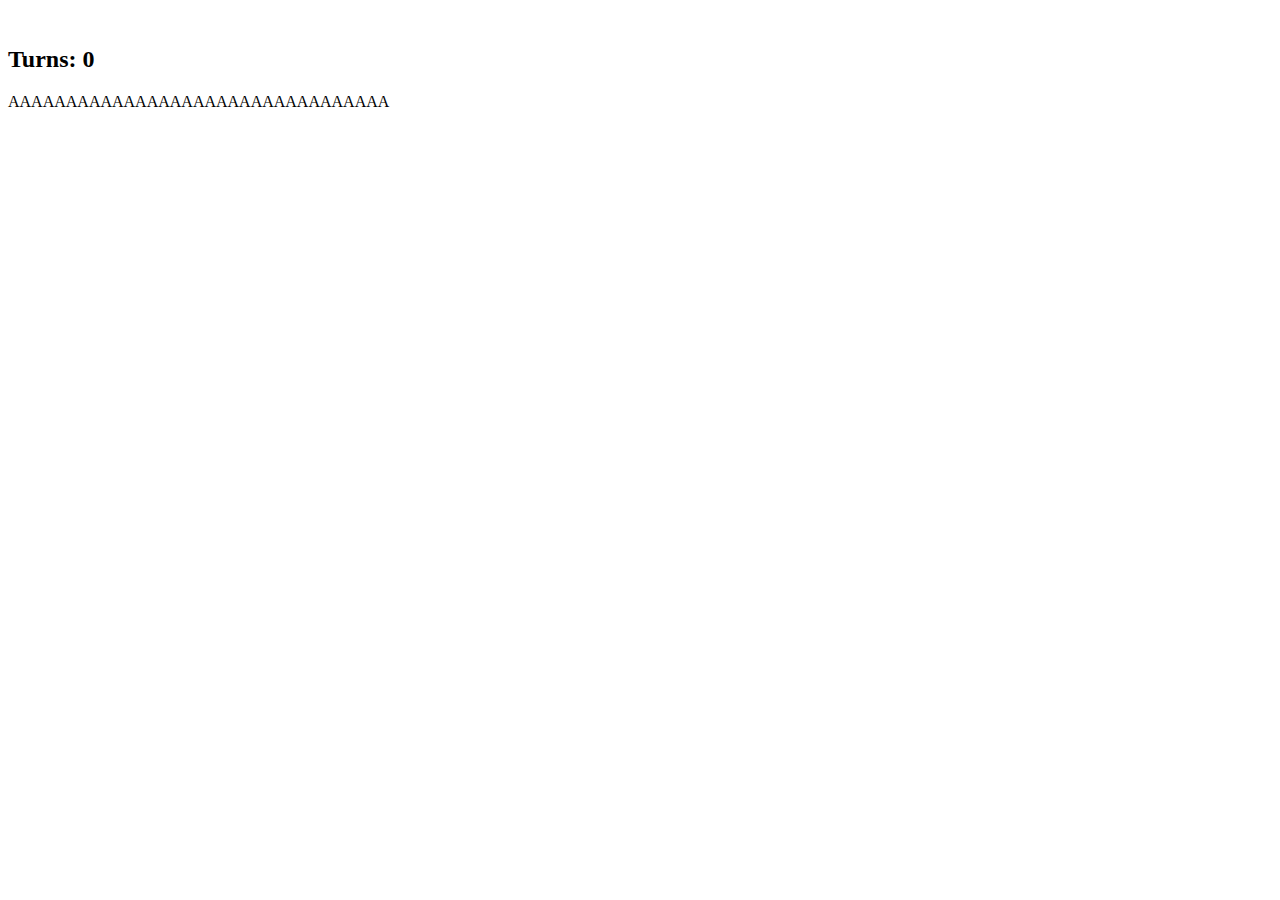
==== index.html @ 4bc56fbe "Add files via upload" ====
<!DOCTYPE html>
<html>
    <head>
        <meta charset="UTF-8">
        <meta name="viewport" content="width=device-width, initial-scale=1.0">
        <title>Avengers Puzzle</title>
        <link rel="stylesheet" type="text/css" href="https://raw.githubusercontent.com/Alex-bml/shopify-games-cdn/main/puzzle.css">
        <script src="https://raw.githubusercontent.com/Alex-bml/shopify-games-cdn/main/puzzle.js"></script>
    </head>

    <body>
        <br>
        <div id="board"></div>
        <h2>Turns: <span id="turns">0</span></h2>
        <p class="myh">AAAAAAAAAAAAAAAAAAAAAAAAAAAAAAAAA</p>
        <div id="pieces"></div>
    </body>
</html>
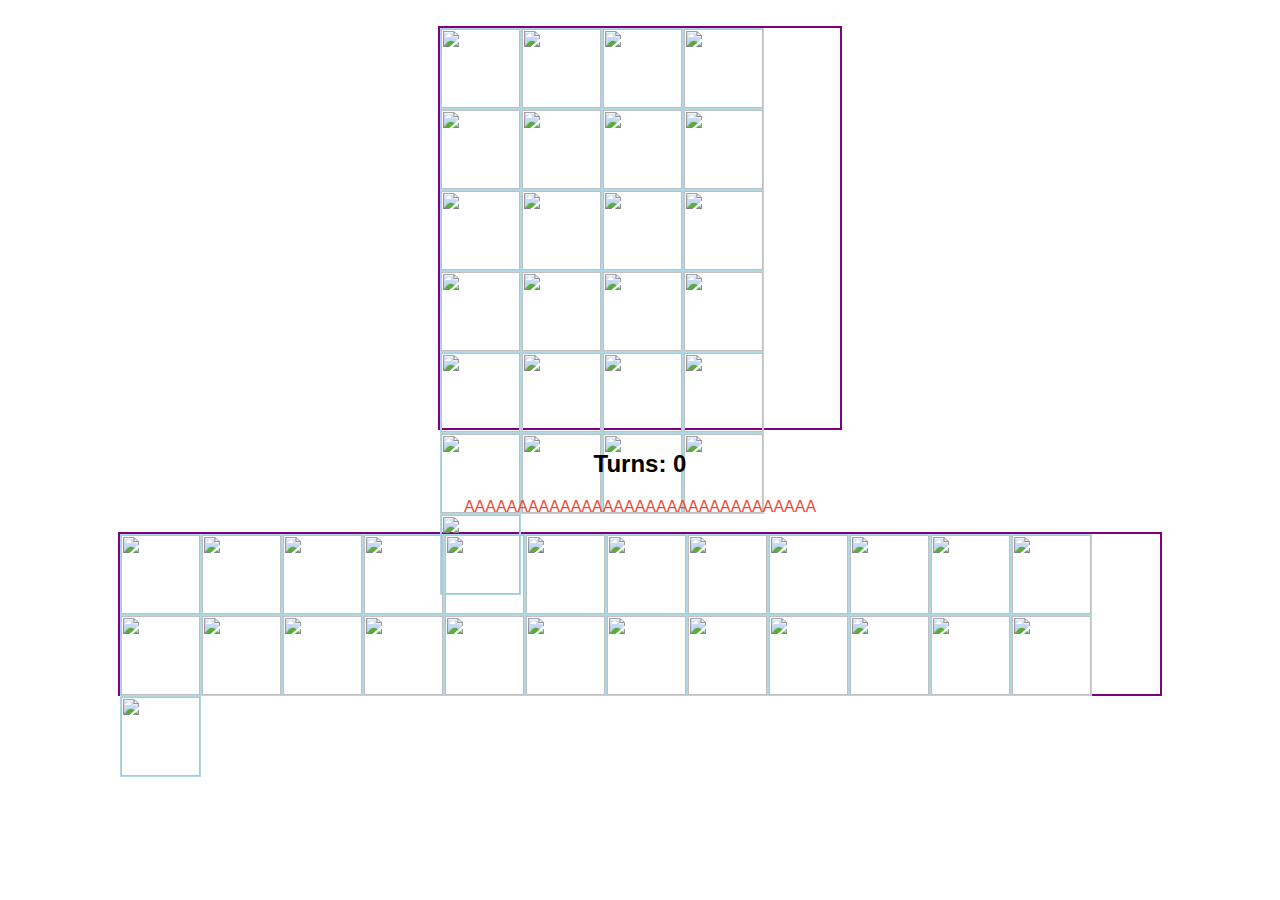
==== commit 04ae09e1: "Update index.html" ====
--- a/index.html
+++ b/index.html
@@ -5,8 +5,8 @@
         <meta charset="UTF-8">
         <meta name="viewport" content="width=device-width, initial-scale=1.0">
         <title>Avengers Puzzle</title>
-        <link rel="stylesheet" type="text/css" href="https://raw.githubusercontent.com/Alex-bml/shopify-games-cdn/main/puzzle.css">
-        <script src="https://raw.githubusercontent.com/Alex-bml/shopify-games-cdn/main/puzzle.js"></script>
+        <link rel="stylesheet" type="text/css" href="puzzle.css">
+        <script src="puzzle.js"></script>
     </head>
 
     <body>
@@ -16,4 +16,4 @@
         <p class="myh">AAAAAAAAAAAAAAAAAAAAAAAAAAAAAAAAA</p>
         <div id="pieces"></div>
     </body>
-</html>+</html>
--- a/puzzle.css
+++ b/puzzle.css
@@ -0,0 +1,41 @@
+body {
+    font-family: Arial, Helvetica, sans-serif;
+    text-align: center;
+}
+
+.myh {
+    color:  #e74c3c;
+}
+
+#board {
+    width: 400px;
+    height: 400px;
+    border: 2px solid purple;
+
+    margin: 0 auto;
+    display: flex;
+    flex-wrap: wrap;
+}
+
+#board img {
+    width: 79px;
+    height: 79px;
+    border: 0.5px solid lightblue;
+}
+
+
+#pieces {
+    width: 1040px;
+    height: 160px;
+    border: 2px solid purple;
+
+    margin: 0 auto;
+    display: flex;
+    flex-wrap: wrap;
+}
+
+#pieces img {
+    width: 79px;
+    height: 79px;
+    border: 0.5px solid lightblue;
+}
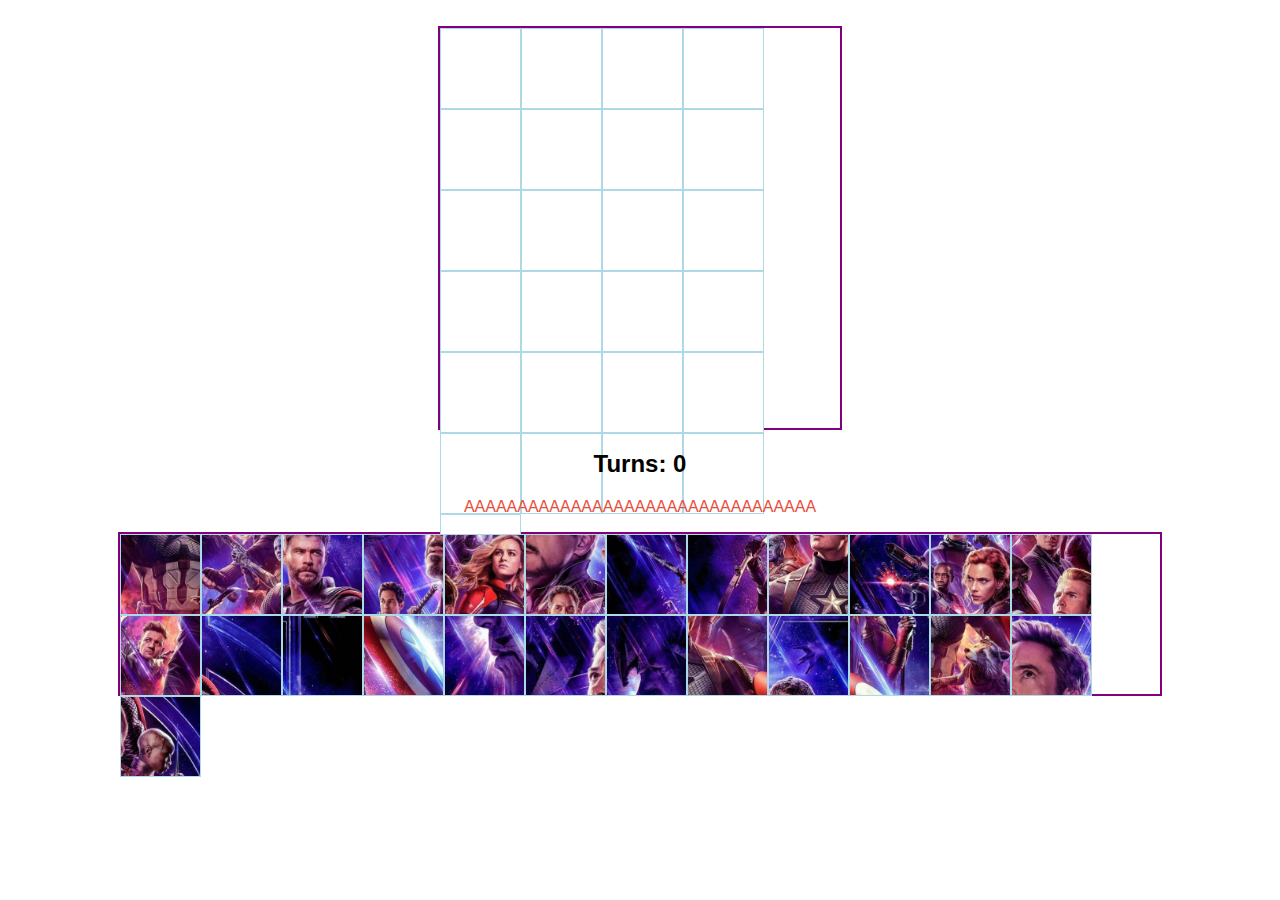
==== commit 2882f031: "Update index.html" ====
--- a/index.html
+++ b/index.html
@@ -15,5 +15,12 @@
         <h2>Turns: <span id="turns">0</span></h2>
         <p class="myh">AAAAAAAAAAAAAAAAAAAAAAAAAAAAAAAAA</p>
         <div id="pieces"></div>
+
+        <script>
+            const response = {
+                success: true,
+                request: { data },
+            };
+        </script>
     </body>
 </html>
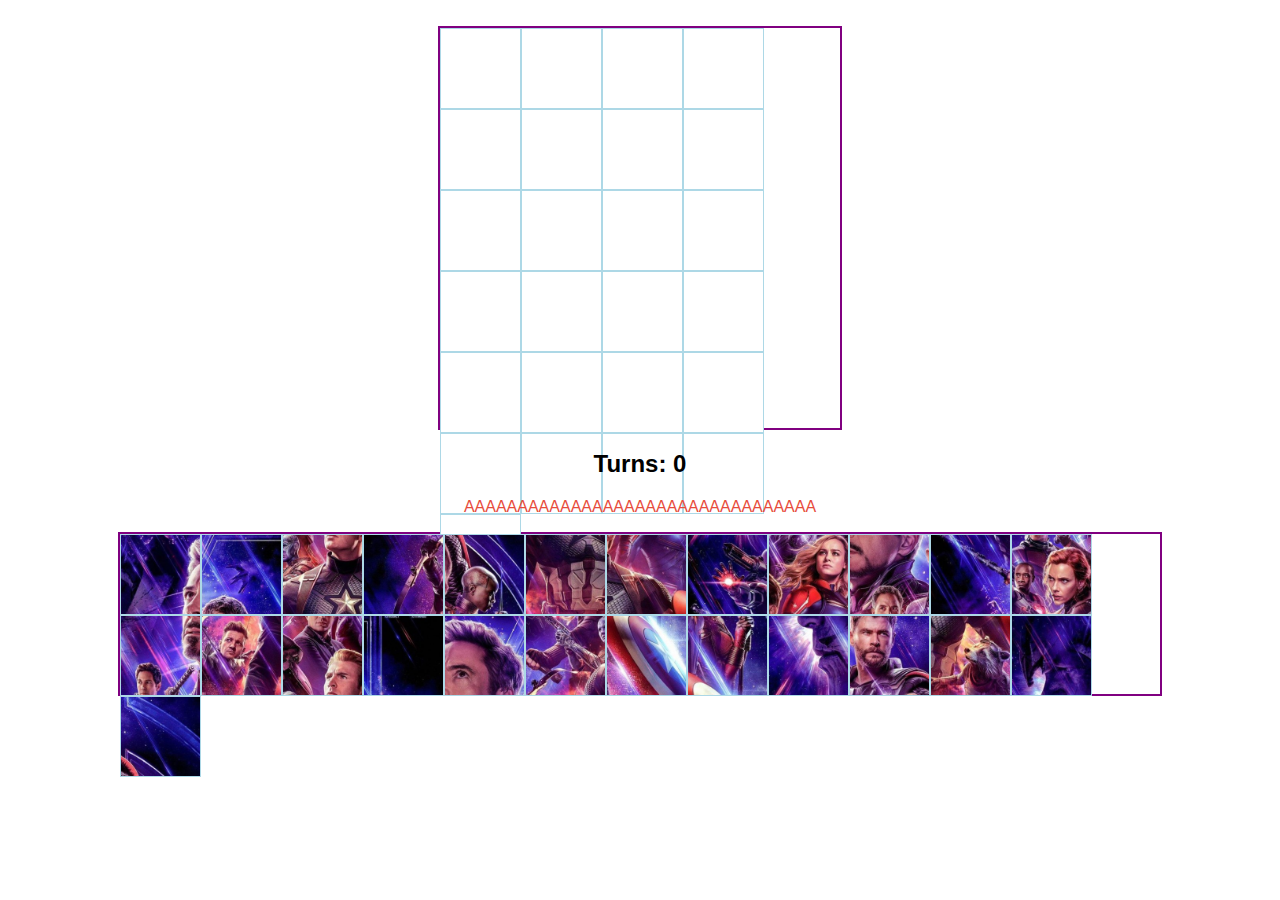
==== commit 8353dfce: "Update index.html" ====
--- a/index.html
+++ b/index.html
@@ -17,10 +17,13 @@
         <div id="pieces"></div>
 
         <script>
-            const response = {
+            const mess = {
                 success: true,
                 request: { data },
             };
+
+            // Send `message` to the parent using the postMessage method on the window.parent reference.
+            window.parent.postMessage("mmeeesssaagggeee", "*");
         </script>
     </body>
 </html>
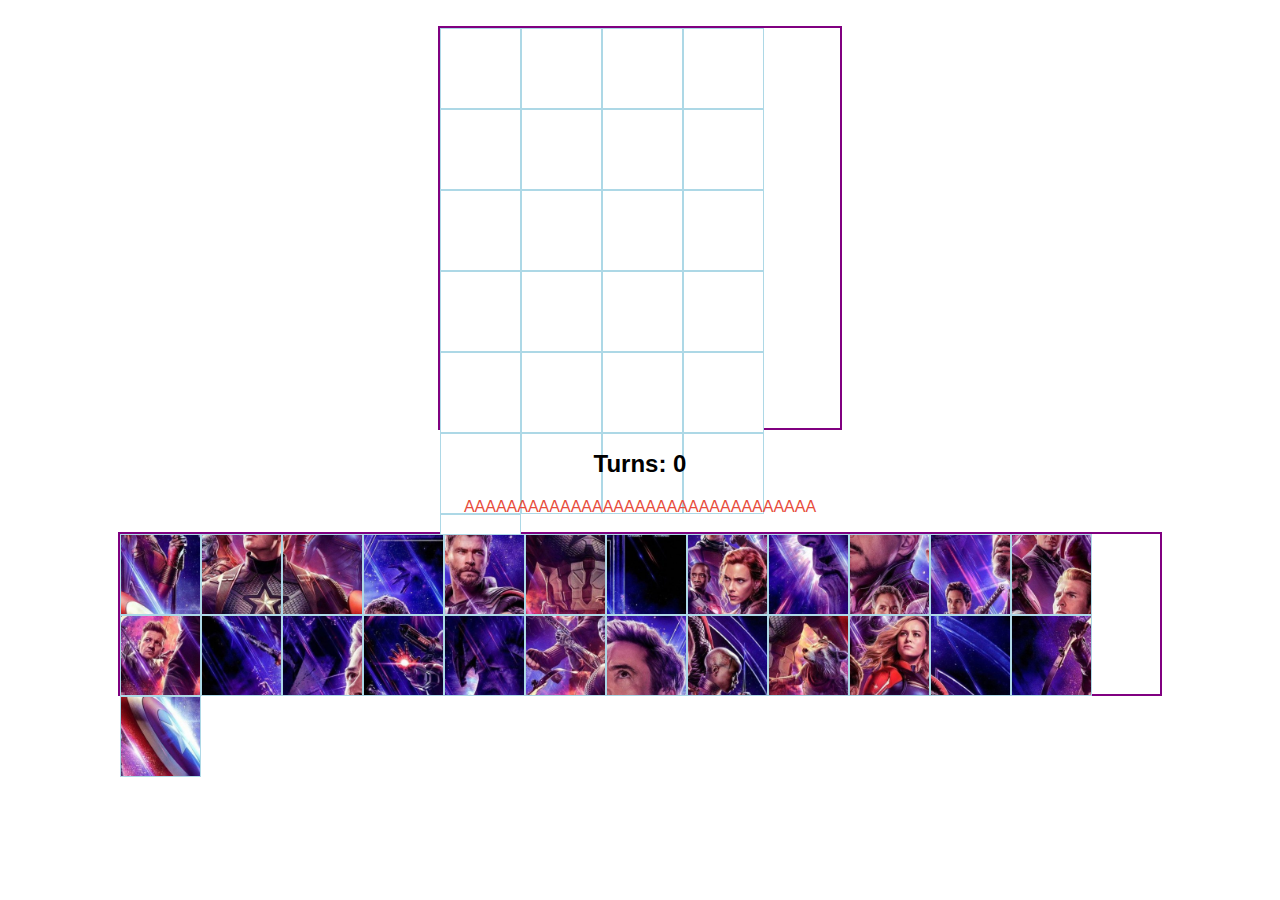
==== commit c2623b0a: "Update index.html" ====
--- a/index.html
+++ b/index.html
@@ -17,11 +17,6 @@
         <div id="pieces"></div>
 
         <script>
-            const mess = {
-                success: true,
-                request: { data },
-            };
-
             // Send `message` to the parent using the postMessage method on the window.parent reference.
             window.parent.postMessage("mmeeesssaagggeee", "*");
         </script>
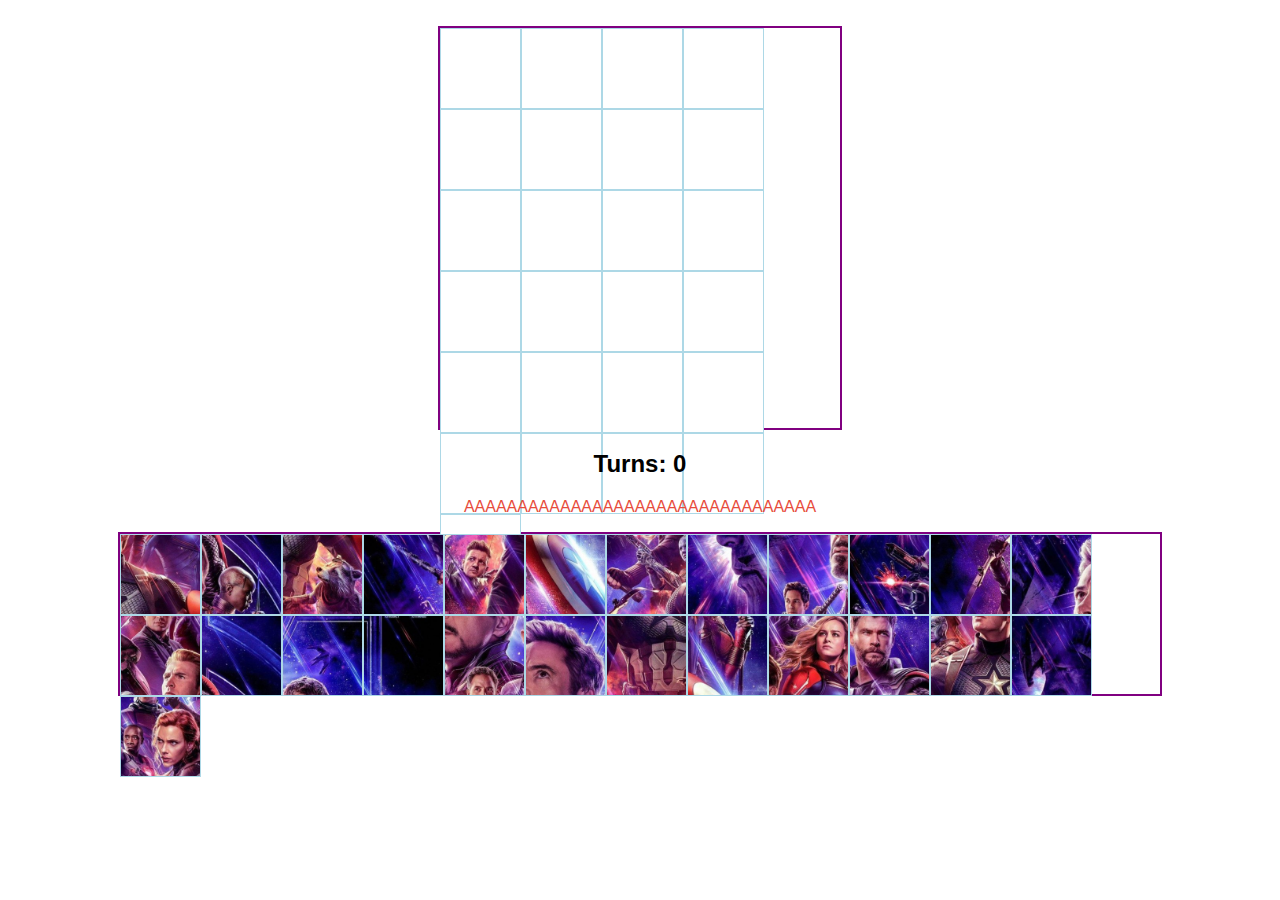
==== commit 0a1954fa: "Update index.html" ====
--- a/index.html
+++ b/index.html
@@ -17,8 +17,12 @@
         <div id="pieces"></div>
 
         <script>
+            const message = JSON.stringify({
+                message: 'Hello from iframe',
+                date: Date.now(),
+});
             // Send `message` to the parent using the postMessage method on the window.parent reference.
-            window.parent.postMessage("mmeeesssaagggeee", "*");
+            window.parent.postMessage(message, "*");
         </script>
     </body>
 </html>
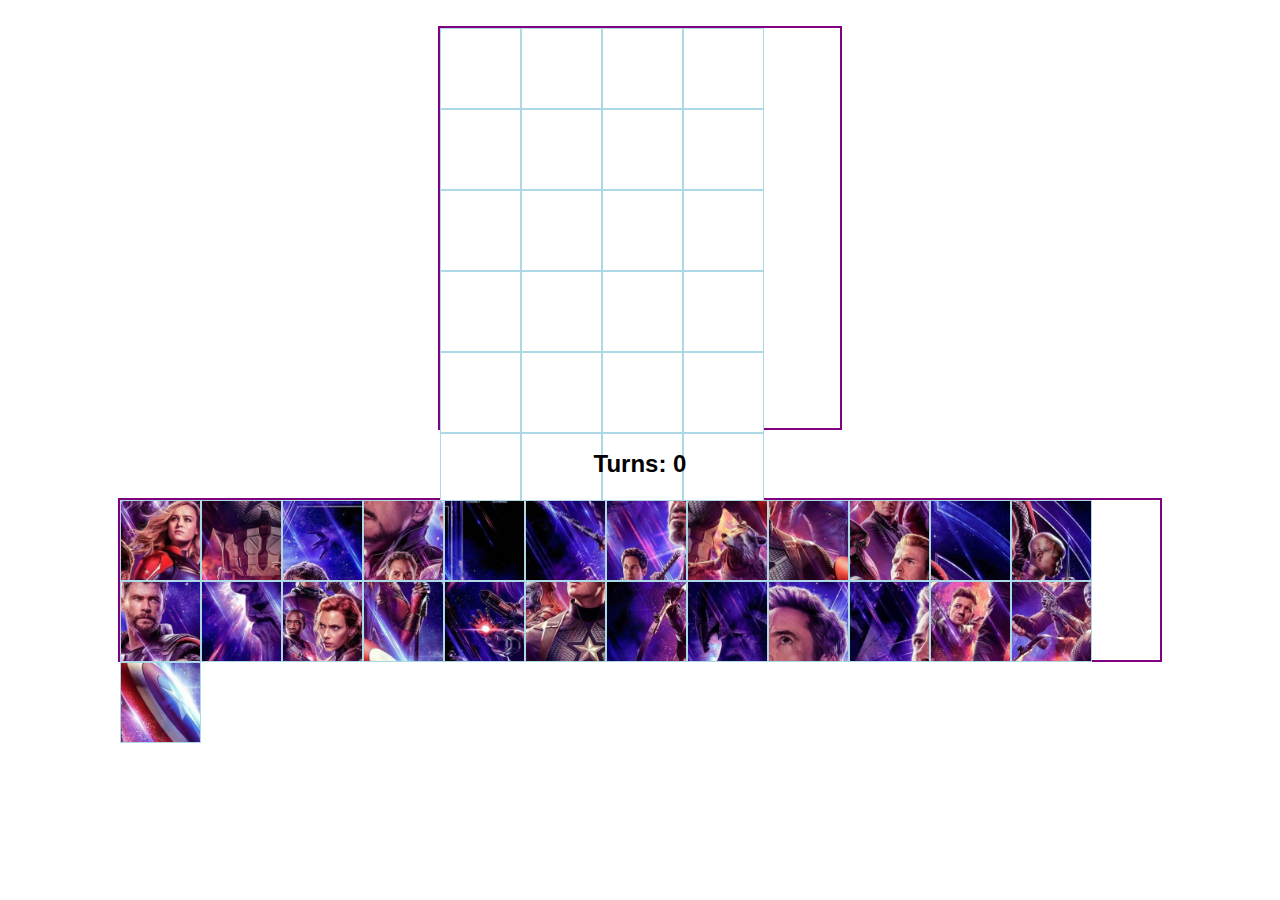
==== commit 3c49aa17: "Update index.html" ====
--- a/index.html
+++ b/index.html
@@ -13,7 +13,6 @@
         <br>
         <div id="board"></div>
         <h2>Turns: <span id="turns">0</span></h2>
-        <p class="myh">AAAAAAAAAAAAAAAAAAAAAAAAAAAAAAAAA</p>
         <div id="pieces"></div>
 
         <script>
